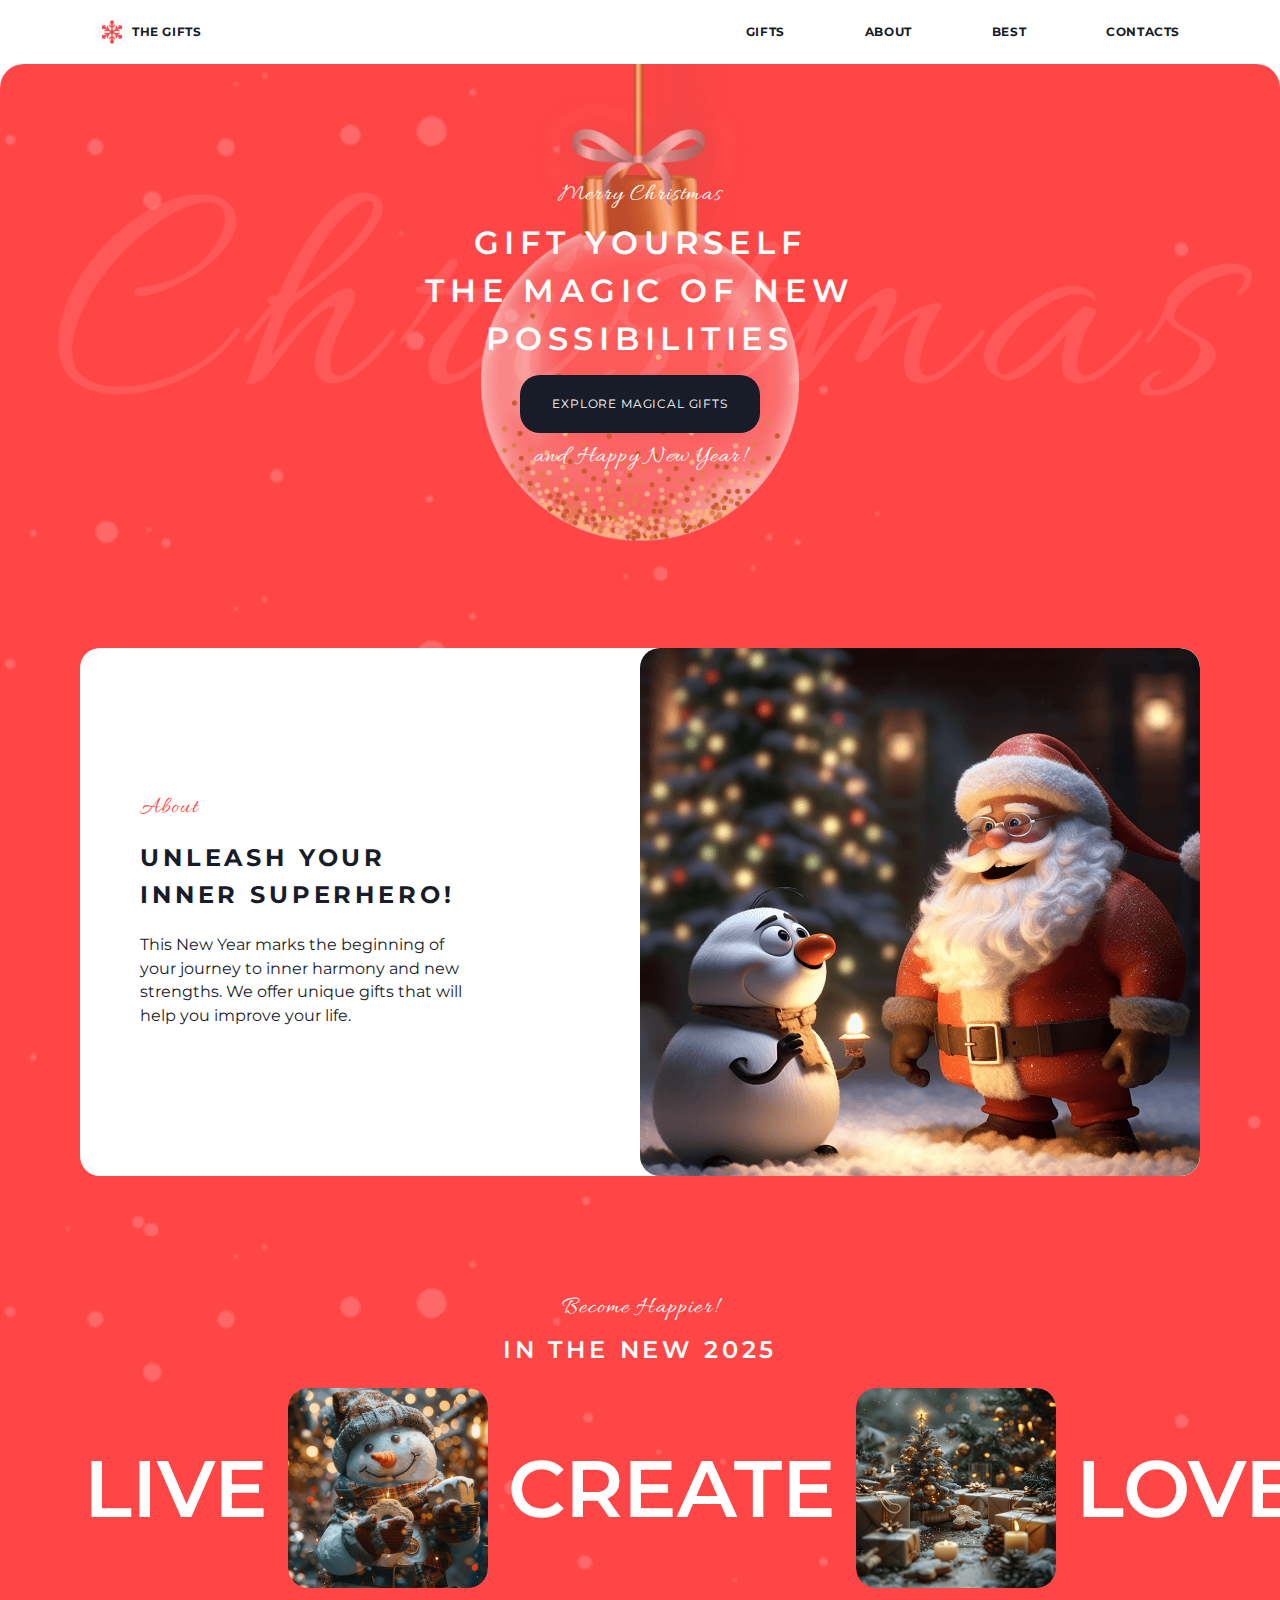
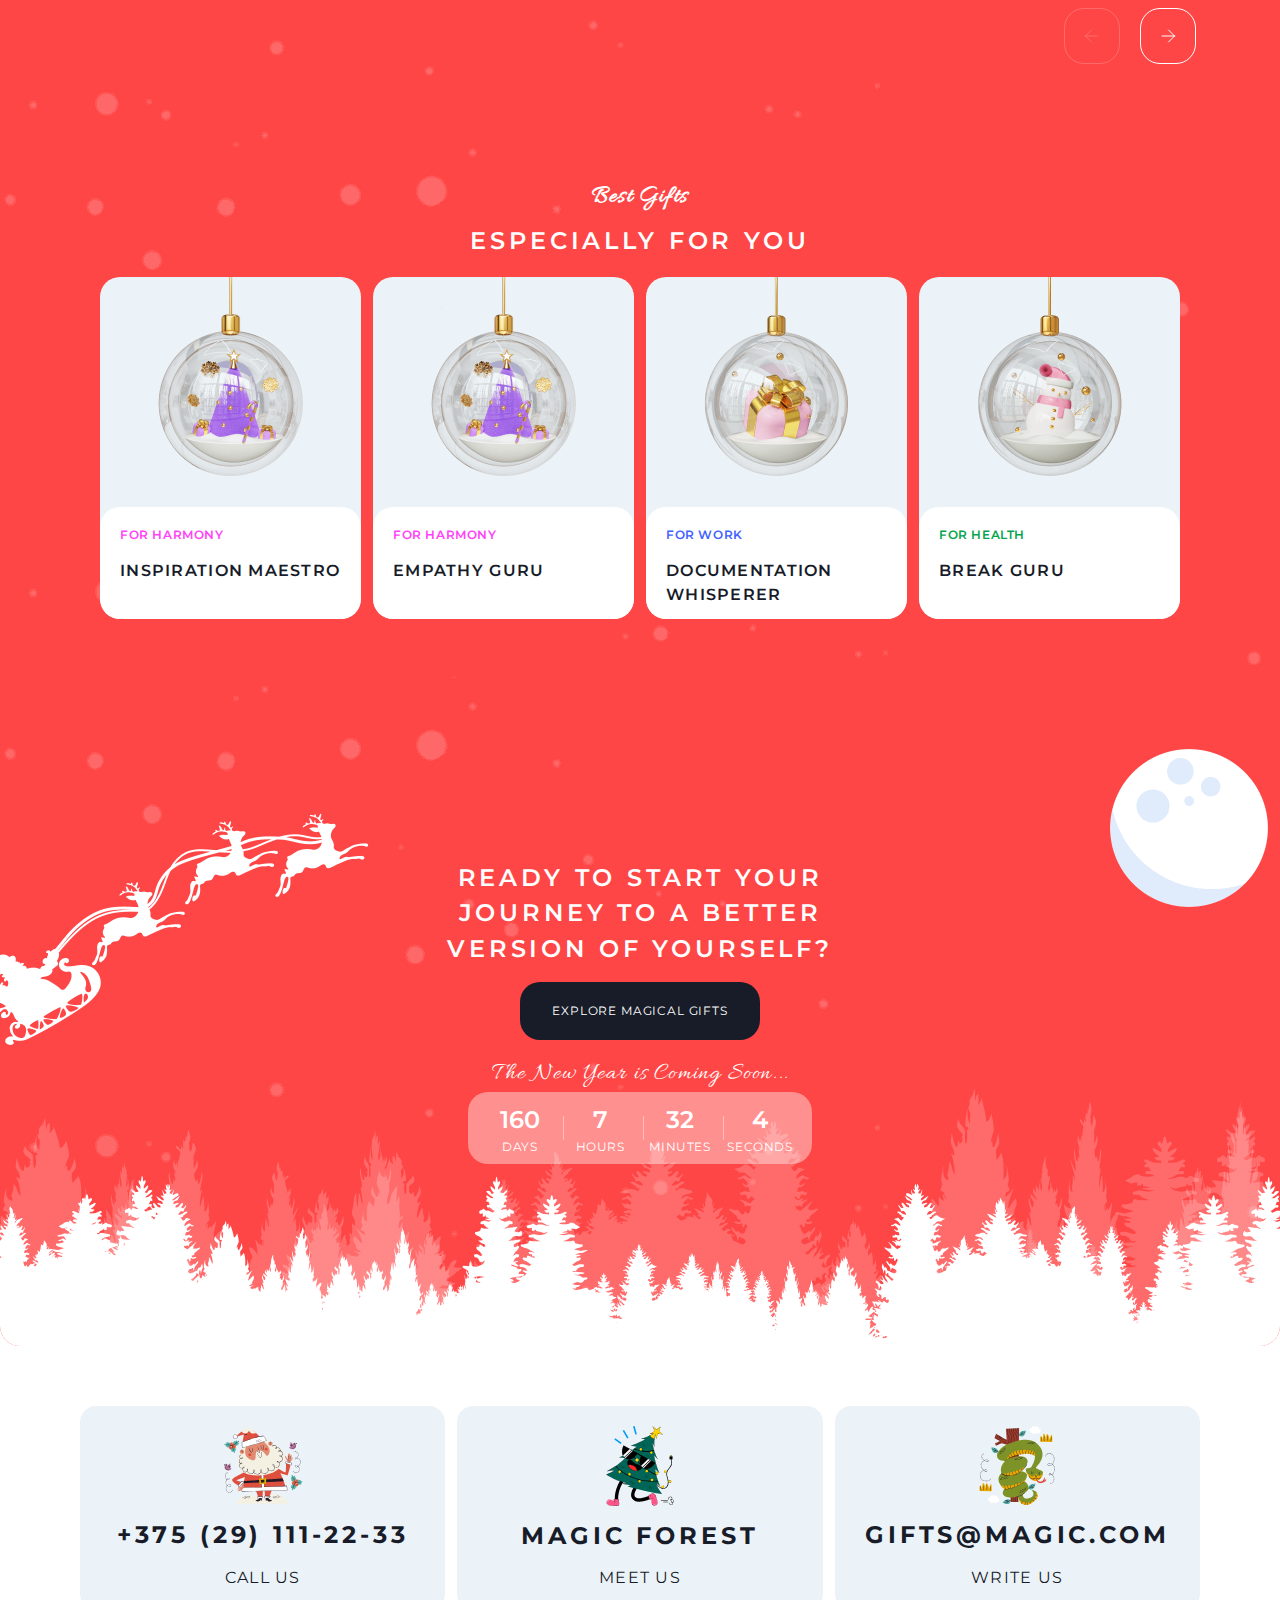
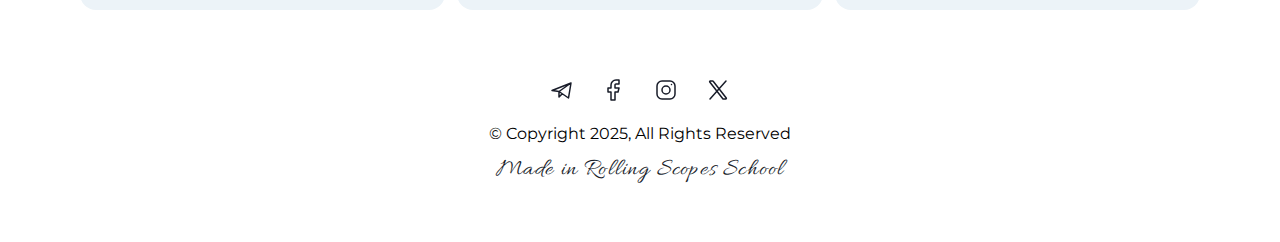
==== index.html @ 82ed0a3a "Add README file" ====
<!doctype html>
<html lang="en">
  <head>
    <meta charset="UTF-8" >
    <meta name="viewport" content="width=device-width, initial-scale=1.0" >
    <title>Christmas Shop</title>
    <link
      rel="icon"
      href="assets/favicon/christmas-wreath.ico"
      type="image/svg+xml"
    >
    <link rel="stylesheet" href="assets/styles/styles.css" >
    <link rel="stylesheet" href="assets/styles/burger-menu.css">
  </head>
  <body>
    <header class="header">
      <div class="header-container">
        <a href="index.html" class="logo">
          <img
            src="assets/images/snowflake.svg"
            alt="snowflake"
            class="logo-icon"
          >
          <span class="logo-text">THE GIFTS</span>
        </a>
        <button class="burger-menu" aria-label="Menu">
          <span class="burger-line"></span>
        </button>
        <nav class="nav-links">
          <a href="gifts.html" class="nav-item">GIFTS</a>
          <a href="#about" class="nav-item">ABOUT</a>
          <a href="#best" class="nav-item">BEST</a>
          <a href="#contacts" class="nav-item">CONTACTS</a>
        </nav>
      </div>
    </header>

    <section class="hero">
      <div class="christmas-ball-image">
        <div class="christmas-ball">
          <span class="merry-christmas">Merry Christmas</span>
          <h1>GIFT YOURSELF<br >THE MAGIC OF NEW<br >POSSIBILITIES</h1>
          <button
            class="btn btn-primary"
            onclick="window.location.href='gifts.html'"
          >
            EXPLORE MAGICAL GIFTS
          </button>
          <span class="new-year">and Happy New Year!</span>
        </div>
      </div>
    </section>

    <section class="about" id="about">
      <div class="about-container">
        <div class="about-text-container">
          <div class="about-text">
            <span class="about-label">About</span>
            <h2>UNLEASH YOUR INNER SUPERHERO!</h2>
            <p>
              This New Year marks the beginning of your journey to inner harmony
              and new strengths. We offer unique gifts that will help you
              improve your life.
            </p>
          </div>
        </div>
        <div class="about-image">
          <img src="assets/images/santa.png" alt="Santa with Snowman" >
        </div>
      </div>
    </section>

    <section class="slider" id="best">
      <div class="slider-header">
        <h3>Become Happier!</h3>
        <h2>IN THE NEW 2025</h2>
      </div>

      <div class="slider-items">
        <span class="slider-word">LIVE</span>
        <div class="slider-image">
          <img src="assets/images/snowman.png" alt="Snowman" >
        </div>

        <span class="slider-word">CREATE</span>
        <div class="slider-image">
          <img src="assets/images/christmas-trees.png" alt="Christmas Trees" >
        </div>

        <span class="slider-word">LOVE</span>
        <div class="slider-image">
          <img
            src="assets/images/christmas-tree-ball.png"
            alt="Christmas Tree Ball"
          >
        </div>
      </div>

      <div class="slider-controls">
        <button class="slider-prev">
          <img src="assets/images/arrow-right.svg" class="slider-arrow arrow-left" alt="Previous" >
        </button>
        <button class="slider-next">
          <img src="assets/images/arrow-right.svg" class="slider-arrow" alt="Next" >
        </button>
      </div>
    </section>

    <section class="special-gifts">
      <div class="special-gifts-container">
        <h3 class="special-gifts-label">Best Gifts</h3>
        <h2 class="special-gifts-title">ESPECIALLY FOR YOU</h2>
      </div>
      <div class="gift-cards">
       
      </div>
    </section>

    <section class="cta">
      <div class="santa-sleigh"></div>

      <div class="cta-content">
        <h2>
          READY TO START YOUR<br >JOURNEY TO A BETTER<br >VERSION OF YOURSELF?
        </h2>

        <div class="cta-button">
          <button
            class="btn btn-primary"
            onclick="window.location.href='gifts.html'"
          >
            EXPLORE MAGICAL GIFTS
          </button>
        </div>

        <div class="countdown-timer-text">The New Year is Coming Soon...</div>

        <div class="countdown-timer">
          <div class="timer-cells">
            <div class="timer-cell">
              <span class="number" id="days"></span>
              <span class="label">DAYS</span>
            </div>

            <div class="timer-cell">
              <span class="number" id="hours"></span>
              <span class="label">HOURS</span>
            </div>

            <div class="timer-cell">
              <span class="number" id="minutes"></span>
              <span class="label">MINUTES</span>
            </div>

            <div class="timer-cell">
              <span class="number" id="seconds"></span>
              <span class="label">SECONDS</span>
            </div>
          </div>
        </div>
      </div>
    </section>

    <footer id="contacts">
      <div class="footer-container">
        <div class="contact-info">
          <a href="tel:+375291112233" class="contact-item">
            <img src="assets/images/santa-claus.svg" alt="Santa Claus" >
            <div class="contact-content">
              <h2>+375 (29) 111-22-33</h2>
            </div>
            <div class="contact-item-text">CALL US</div>
          </a>

          <a
            href="https://maps.google.com/?q=53.893009,27.567444"
            target="_blank"
            class="contact-item"
          >
            <img src="assets/images/christmas-tree.svg" alt="Christmas Tree" >
            <div class="contact-content">
              <h2>MAGIC FOREST</h2>
            </div>
            <div class="contact-item-text">MEET US</div>
          </a>

          <a href="mailto:gifts@magic.com" class="contact-item">
            <img src="assets/images/snake.svg" alt="Snake" >
            <div class="contact-content">
              <h2>GIFTS@MAGIC.COM</h2>
            </div>
            <div class="contact-item-text">WRITE US</div>
          </a>
        </div>
        <div class="social-links-container">
          <div class="social-links">
            <a href="https://t.me/" target="_blank" class="social-link"
              ><img src="assets/images/telegram.svg" alt="Telegram"
            ></a>
            <a href="https://facebook.com/" target="_blank" class="social-link"
              ><img src="assets/images/facebook.svg" alt="Facebook"
            ></a>
            <a href="https://instagram.com/" target="_blank" class="social-link"
              ><img src="assets/images/instagram.svg" alt="Instagram"
            ></a>
            <a href="https://x.com/" target="_blank" class="social-link"
              ><img src="assets/images/X.svg" alt="X"
            ></a>
          </div>
          <div class="copyright">
            <p class="copyright-text">© Copyright 2025, All Rights Reserved</p>
            <a href="https://rs.school" target="_blank" class="school-link"
              >Made in Rolling Scopes School</a
            >
          </div>
        </div>
      </div>
    </footer>
    <script type="module" src="assets/scripts/main.js"></script>
  </body>

  
</html>
---- assets/styles/styles.css ----
@import './base.css';
@import './cards.css';
@import './modal.css';

html {
  scroll-behavior: smooth;
}

body {
  margin: 0 auto;
  padding: 0;
  box-sizing: border-box;
  width: 100%;
  min-width: 320px;
  overflow-x: hidden;
  display: flex;
  flex-direction: column;
  justify-content: center;
  align-items: flex-start;
}

body * {
  box-sizing: border-box;
  font-family: var(--base-font-family);
  margin: 0;
  padding: 0;
}

section {
  background-image: url('../images/bg-snow.png');
  margin: 0;
  padding: 0;
  max-width: 1440px;
  width: 100%;
  scroll-margin-top: 64px;
  margin: 0 auto;
}

.header {
  background-color: var(--static-white);
  max-width: 1440px;
  width: 100%;
  height: 64px;
  padding: 12px 0;
  z-index: 10;
  display: flex;
  justify-content: center;
  margin: 0 auto;
}

.header-container {
  max-width: var(--container-width);
  width: 100%;
  display: flex;
  justify-content: space-between;
  align-items: center;
  padding: 0 80px;
  font-family: var(--h1-font-family);
  font-weight: var(--h1-font-weight);
  text-transform: var(--h1-text-transform);
  font-size: var(--h4-font-size);
  line-height: var(--h4-line-height);
  letter-spacing: var(--h4-letter-spacing);
  width: 100%;
  margin: 0 auto;
}

.logo {
  display: flex;
  justify-content: center;
  align-items: center;
  text-decoration: none;
  color: var(--dark);
  padding: 8px 20px;
}

.logo:hover {
  cursor: pointer;
}

.logo-icon {
  width: 24px;
  height: 24px;
  margin-right: 8px;
}

.logo-text {
  font-weight: 700;
}

nav {
  display: flex;
  justify-content: space-between;
  align-items: center;
  padding: 0;
}

.nav-links {
  display: flex;
  justify-content: space-between;
  align-items: center;
  gap: 8px;
}

.nav-item {
  display: inline-block;
  padding: 12px 20px;
  color: var(--dark);
  text-decoration: none;
  border-radius: 8px;
  font-weight: 700;
  transition: all 0.3s ease;
  line-height: 152%;
  letter-spacing: 16%;
  text-transform: uppercase;
  cursor: pointer;
}

.nav-item:hover {
  background-color: var(--primary-10);
  color: var(--primary);
}

.nav-item.active {
  background-color: var(--primary);
  color: var(--primary);
}

.hero {
  max-width: 1440px;
  height: 524px;
  display: flex;
  justify-content: center;
  align-items: center;
  background-color: var(--primary);
  border-radius: 24px 24px 0 0;
  overflow: hidden;
}

.garland-bg {
  max-width: 1440px;
  position: absolute;
  top: 0;
  left: 0;
  width: 100%;
  height: auto;
  object-fit: cover;
  z-index: 11;
}

.christmas-ball-image {
  position: relative;
  top: 50%;
  left: 50%;
  max-width: 1440px;
  width: 100%;
  transform: translate(-50%, -50%);
  height: 100%;
  background-image: url('../images/bg-ball.png');
  background-size: cover;
  background-position: center;
  background-repeat: no-repeat;
  z-index: 1;
}

.christmas-ball {
  position: relative;
  max-width: 1440px;
  width: 100%;
  height: 404px;
  display: flex;
  flex-direction: column;
  align-items: center;
  justify-content: center;
  text-align: center;
  background-size: cover;
  background-position: center;
  background-repeat: no-repeat;
  margin: auto;
  margin-top: 60px;
  z-index: 12;
  gap: 12px;
}

.merry-christmas,
.new-year {
  font-family: var(--secondary-font-family);
  font-size: 24px;
  font-weight: 400;
  line-height: 100%;
  letter-spacing: 0.05em;
  font-style: normal;
  color: var(--static-white);
}

.christmas-ball h1 {
  color: var(--static-white);
  font-family: var(--base-font-family);
  font-weight: var(--base-font-weight);
  text-transform: var(--base-text-transform);
  font-size: var(--h1-font-size);
  line-height: 1.5em;
  letter-spacing: 0.18em;
}

.btn {
  display: inline-flex;
  align-items: center;
  justify-content: center;
  border: none;
  cursor: pointer;
  transition: all 0.3s ease;
  text-transform: uppercase;
}

.btn-primary {
  background: var(--dark);
  color: var(--static-white);
  border: none;
  padding: 20px 32px;
  border-radius: 20px;
  cursor: pointer;
  transition: all 0.3s ease;
  font-weight: 400;
  font-size: 12px;
  line-height: 152%;
  letter-spacing: 0.07em;
  text-transform: uppercase;
}

.btn-primary:hover {
  background-color: var(--static-white);
  color: var(--dark);
}

.about {
  background-color: var(--primary);
  max-width: 1440px;
  height: 648px;
  padding: 0;
  display: flex;
  justify-content: center;
  align-items: center;
}

.about-container {
  width: 100%;
  border-radius: 20px;
  height: 528px;
  overflow: hidden;
  display: grid;
  grid-template-columns: 1fr 1fr;
  background: var(--static-white);
  margin: 20px 80px;
  padding: 0;
}

.about-text-container {
  height: 100%;
  margin: 0;
  margin-left: 60px;
  margin-right: 60px;
  display: flex;
  justify-content: center;
  align-items: center;
}

.about-text {
  padding: 50px 100px 50px 0px;
  color: var(--dark);
  display: flex;
  flex-direction: column;
  justify-content: center;
  align-items: flex-start;
  gap: 20px;
}

.about-label {
  color: var(--primary);
  font-family: var(--secondary-font-family);
  font-size: 24px;
  font-weight: 400;
  line-height: 100%;
  letter-spacing: 0.05em;
  font-style: normal;
}

.about-text h2 {
  font-size: var(--h2-font-size);
  line-height: var(--h2-line-height);
  letter-spacing: var(--h2-letter-spacing);
}

.about-text p {
  font-size: 16px;
  line-height: 148%;
  font-weight: 400;
  text-transform: none;
}

.about-image {
  width: 100%;
  height: 100%;
}

.about-image img {
  width: 100%;
  height: 100%;
  object-fit: cover;
  border-radius: 20px;
}

.slider {
  background-color: var(--primary);
  display: flex;
  flex-direction: column;
  align-items: center;
  padding: 60px 4px;
  max-width: 1440px;
  height: 488px;
  position: relative;
  overflow: hidden;
  gap: 20px;
}

.slider .slider-header {
  width: 100%;
  display: flex;
  flex-direction: column;
  justify-content: center;
  align-items: center;
  gap: 12px;
}

.slider-header h3 {
  font-family: var(--secondary-font-family);
  font-size: 24px;
  font-weight: 400;
  line-height: 100%;
  letter-spacing: 0.05em;
  font-style: normal;
  color: var(--static-white);
  color: var(--static-white);
  font-weight: normal;
}

.slider-header h2 {
  font-family: var(--base-font-family);
  font-size: var(--h2-font-size);
  line-height: var(--h2-line-height);
  letter-spacing: var(--h2-letter-spacing);
  color: var(--static-white);
  font-weight: var(--base-font-weight);
  text-transform: var(--base-text-transform);
}

.slider-items {
  display: flex;
  gap: 20px;
  transition: transform 0.3s ease-in-out;
  height: 200px;
  position: relative;
  padding: 0 80px;
  justify-content: center;
  align-items: center;
  margin: 0 auto;
  overflow: hidden;
}

.slider-image {
  width: 200px;
  height: 200px;
  border-radius: 20px;
  overflow: hidden;
  position: relative;
}

.slider-image img {
  width: 100%;
  height: 100%;
  border-radius: 20px;
  object-fit: cover;
  overflow: hidden;
  display: block;
  transition: transform 0.3s ease;
}

.slider-word {
  color: var(--static-white);
  font-family: var(--base-font-family);
  font-size: 80px;
  white-space: nowrap;
  font-weight: 600;
  text-transform: var(--base-text-transform);
}

.slider-controls {
  width: calc(100% - 80px);
  margin: 0 auto;
  display: flex;
  justify-content: flex-end;
  align-items: center;
  margin-right: 80px;
  gap: 20px;
}

.slider-prev,
.slider-next {
  width: 56px;
  height: 56px;
  border-radius: 20px;
  border: 0.5px solid var(--static-white);
  color: var(--static-white);
  cursor: pointer;
  transition: all 0.3s ease;
  display: flex;
  align-items: center;
  justify-content: center;
}

.slider-prev,
.slider-next {
  background-color: transparent;
}

.slider-prev.active,
.slider-next.active {
  background-color: transparent;
  border: 1px solid var(--content-bg);
}

.slider-prev.inactive,
.slider-next.inactive {
  opacity: 0.5;
  cursor: not-allowed;
}

.slider-prev img,
.slider-next img {
  width: 24px;
  height: 24px;
  filter: brightness(0) saturate(100%) invert(100%);
}

.slider-prev.active:hover,
.slider-next.active:hover {
  background-color: var(--static-white);
}

.arrow-left {
  transform: rotate(180deg);
}

.special-gifts {
  background-color: var(--primary);
  max-width: 1440px;
  height: 554px;
  display: flex;
  flex-direction: column;
  align-items: center;
  padding-top: 55px;
  gap: 18px;
}

.special-gifts-container {
  display: flex;
  width: 100%;
  flex-direction: column;
  align-items: center;
}

.special-gifts-label {
  font-family: var(--secondary-font-family);
  font-size: 24px;
  line-height: 1.5em;
  letter-spacing: 0.05em;
  color: var(--static-white);
  margin-bottom: 8px;
}

.special-gifts-title {
  font-family: var(--base-font-family);
  font-size: var(--h2-font-size);
  line-height: var(--h2-line-height);
  letter-spacing: var(--h2-letter-spacing);
  color: var(--static-white);
  font-weight: var(--base-font-weight);
  text-transform: var(--base-text-transform);
}

.gift-cards {
  display: grid;
  grid-template-columns: repeat(4, 1fr);
  justify-content: center;
  max-width: 1440px;
  margin: 0 auto;
  padding: 0 20px;
  gap: 12px;
}

.gift-card {
  width: 100%;
  max-width: 310px;
  height: 342px;
  background-color: var(--content-bg);
  color: var(--dark);
  border-radius: 20px;
  overflow: hidden;
  transition: transform 0.3s ease;
  cursor: pointer;
  display: flex;
  flex-direction: column;
  align-items: center;
}

.gift-card:hover {
  color: var(--primary);
}

.gift-card:hover .card-title {
  color: var(--primary);
}

.card-image {
  width: 310px;
  height: 230px;
  overflow: hidden;
}

.card-image img {
  width: 100%;
  height: auto;
  object-fit: cover;
}

.card-content {
  padding: 20px;
  margin: 0;
  display: flex;
  flex-direction: column;
  justify-content: flex-start;
  align-items: flex-start;
  background-color: var(--static-white);
  width: 100%;
  height: 100px;
  border-radius: 20px;
  flex-grow: 1;
}

.card-tag {
  display: inline-block;
  font-size: 12px;
  font-weight: 600;
  letter-spacing: 0.05em;
  line-height: 130%;
  text-transform: uppercase;
  margin-bottom: 8px;
}

.card-tag.work {
  color: var(--tag-purple);
}

.card-tag.health {
  color: var(--tag-green);
}

.card-tag.harmony {
  color: var(--tag-pink);
}

.card-title {
  color: var(--dark);
  margin-bottom: 16px;
  text-transform: uppercase;
  font-style: normal;
  font-family: var(--base-font-family);
  font-size: var(--h3-font-size);
  line-height: var(--h3-line-height);
  letter-spacing: var(--h3-letter-spacing);
  font-weight: var(--base-font-weight);
}

.cta {
  position: relative;
  text-align: center;
  background-color: var(--primary);
  height: 668px;
  max-width: 1440px;
  width: 100%;
  display: flex;
  flex-direction: column;
  justify-content: center;
  align-items: center;
  overflow: hidden;
  margin: auto;
  border-radius: 0 0 20px 20px;
}

.cta-content {
  margin: auto;
  display: flex;
  flex-direction: column;
  justify-content: center;
  align-items: center;
  height: 428px;
}

.cta-button {
  display: flex;
  justify-content: center;
  align-items: center;
  margin: auto;
  margin-top: 16px;
  margin-bottom: 16px;
  position: relative;
  z-index: 10;
}

.santa-sleigh {
  position: absolute;
  height: 100%;
  max-width: 1440px;
  width: 100%;
  background-image: url('../images/bg-forest.png');
  background-size: cover;
  background-position: center;
  background-repeat: no-repeat;
}

.cta h2 {
  font-family: var(--base-font-family);
  font-size: var(--h2-font-size);
  line-height: 148%;
  letter-spacing: var(--h2-letter-spacing);
  font-weight: var(--base-font-weight);
  text-transform: var(--base-text-transform);
  color: var(--static-white);
}

.countdown-timer-text {
  font-family: var(--secondary-font-family);
  font-size: 24px;
  line-height: 1.5em;
  letter-spacing: 0.05em;
  color: var(--static-white);
  margin: 0;
}

.countdown-timer {
  width: 344px;
  height: 72px;
  display: flex;
  align-items: center;
  justify-content: center;
  border-radius: 20px;
  background: var(--static-white-40);
}

.timer-cells {
  display: flex;
  position: relative;
}

.timer-cell:not(:last-child)::after {
  content: '';
  position: absolute;
  right: -4px;
  top: 50%;
  transform: translateY(-50%);
  width: 1px;
  height: 24px;
  background-color: var(--static-white);
  opacity: 0.4;
}

.timer-cell {
  width: 80px;
  height: 80px;
  border-radius: 20px;
  display: flex;
  flex-direction: column;
  justify-content: center;
  align-items: center;
  padding: 16px;
  position: relative;
}

.timer-cell .number {
  font-family: var(--base-font-family);
  font-size: var(--h2-font-size);
  line-height: var(--h2-line-height);
  color: var(--static-white);
  font-weight: var(--base-font-weight);
}

.timer-cell .label {
  font-family: var(--base-font-family);
  font-size: 12px;
  line-height: 130%;
  letter-spacing: 0.05em;
  color: var(--static-white);
  text-transform: uppercase;
}

footer {
  max-width: 1440px;
  width: 100%;
  height: 496px;
  box-sizing: border-box;
  margin: 0 auto;
}

.footer-container {
  background: var(--static-white);
  padding: 60px 80px;
  display: flex;
  flex-direction: column;
  align-items: center;
  gap: 60px;
  box-sizing: border-box;
}

.contact-info {
  display: flex;
  justify-content: space-between;
  align-items: center;
  gap: 12px;
  width: 100%;
  margin: 0 auto;
}

.contact-item {
  flex: 1 1 30%;
  min-width: 0;
  height: 204px;
  display: flex;
  flex-direction: column;
  justify-content: center;
  align-items: center;
  gap: 12px;
  padding: 12px;
  background-color: var(--content-bg);
  color: var(--dark);
  border-radius: 16px;
  text-decoration: none;
  transition: all 0.3s ease;
  cursor: pointer;
}

.contact-item img {
  width: 100%;
  max-width: 80px;
  height: auto;
}

.contact-content {
  display: flex;
  flex-direction: column;
}

.contact-content h2 {
  font-size: var(--h2-font-size);
  line-height: var(--h2-line-height);
  letter-spacing: var(--h2-letter-spacing);
  margin: 0;
}

.contact-item:hover {
  color: var(--primary);
  cursor: pointer;
}

.contact-item-text {
  font-family: var(--base-font-family);
  font-size: var(--h3-font-size);
  line-height: var(--h3-line-height);
  letter-spacing: var(--h3-letter-spacing);
}

.social-links {
  display: flex;
  justify-content: center;
  gap: 12px;
}

.social-link {
  display: flex;
  align-items: center;
  justify-content: center;
  width: 40px;
  height: 40px;
  border-radius: 20px;
  background-color: rgba(255, 255, 255, 0.1);
  transition: all 0.3s ease;
  cursor: pointer;
}

.social-link img {
  width: 24px;
  height: 24px;
  transition: filter 0.3s ease;
}

.social-link:hover img {
  cursor: pointer;
  filter: brightness(0) saturate(100%) invert(32%) sepia(96%) saturate(7152%)
    hue-rotate(343deg) brightness(97%) contrast(100%);
}

.copyright {
  display: flex;
  flex-direction: column;
  align-items: center;
  justify-content: center;
  gap: 12px;
  padding-top: 0px;
}

.copyright-text {
  text-align: center;
  font-size: 16px;
  text-transform: none;
  padding-top: 12px;
  font-weight: 400;
  line-height: 148%;
}

.school-link {
  font-family: var(--secondary-font-family);
  font-size: 24px;
  font-weight: 500;
  line-height: 1em;
  letter-spacing: 0.05em;
  text-transform: none;
  color: var(--dark);
  transition: color 0.3s ease;
  text-decoration: none;
}

.school-link:hover {
  color: var(--primary);
}

html {
  scroll-behavior: smooth;
  scroll-padding-top: 64px;
}

@media screen and (max-width: 1060px) {
  .contact-info {
    flex-direction: column;
  }

  .contact-item {
    width: 100%;
    max-width: none;
  }
}

@media screen and (max-width: 1060px) {
  .header-container {
    padding: 0 8px;
  }

  .nav-links {
    display: none;
  }

  .about-container {
    margin: 20px 8px;
    padding: 0;
  }

  .about-text-container {
    margin-left: 60px;
    margin-right: 0px;
  }

  .about-text {
    padding: 50px 50px 50px 0px;
    gap: 20px;
  }

  .slider {
    padding: 60px 0px;
  }

  .slider-items {
    padding: 0 8px;
  }

  .slider-controls {
    margin-right: 8px;
  }

  .special-gifts {
    height: 100%;
    height: 908px;
  }

  .gift-cards {
    grid-template-columns: 1fr 1fr;
  }

  footer {
    height: 100%;
    height: 928px;
  }

  .footer-container {
    padding: 60px 8px;
  }

  .contact-item {
    padding: 20px 10px;
  }
}

@media screen and (max-width: 767px) {
  .christmas-ball {
    margin-top: 85px;
  }

  .hero {
    height: 572px;
  }

  .christmas-ball-image {
    background-size: cover;
  }

  .about {
    height: 1000px;
  }

  .about-container {
    grid-template-columns: 1fr;
    height: 880px;
  }

  .about-text {
    padding: 60px 0px;
  }

  .about-text-container {
    margin-left: 20px;
  }

  .about-image {
    height: 528px;
  }

  .special-gifts {
    height: 100%;
    height: 1616px;
  }

  .gift-cards {
    grid-template-columns: 1fr;
  }

  .cta {
    height: 100%;
    height: 704px;
  }
}

@media (hover: none) {
  .nav-item:hover,
  .btn-primary:hover,
  .social-link:hover,
  .contact-item:hover,
  .gift-card:hover {
    transform: none;
  }
}
---- assets/styles/burger-menu.css ----
.burger-menu {
  display: none;
  background: none;
  border: none;
  cursor: pointer;
  padding: 0;
  width: 20px;
  height: 20px;
  position: relative;
  z-index: 99;
  margin-right: 10px;
  margin-top: 10px;
}

.burger-line,
.burger-line::before {
  display: block;
  width: 20px;
  height: 1.5px;
  background-color: var(--dark);
  position: absolute;
  transition: transform 0.3s ease-in-out, top 0.3s ease-in-out;
}

.burger-line {
  top: 50%;
  transform: translateY(-50%);
  transition: transform 0.3s ease-in-out;
}

.burger-line::before {
  content: '';
  top: -8px;
  transition: transform 0.3s ease-in-out, top 0.3s ease-in-out;
}

/* Активное состояние (крестик) */
.burger-menu.active .burger-line {
  transform: translateY(-50%) rotate(45deg);
  transition: transform 0.3s ease-in-out;
}

.burger-menu.active .burger-line::before {
  transform: rotate(-90deg);
  top: 0;
  transition: transform 0.3s ease-in-out, top 0.3s ease-in-out;
}

/* Неактивное состояние (бургер) */
.burger-menu:not(.active) .burger-line {
  transform: translateY(-50%) rotate(0);
  transition: transform 0.3s ease-in-out;
}

.burger-menu:not(.active) .burger-line::before {
  transform: rotate(0);
  top: -8px;
  transition: transform 0.3s ease-in-out, top 0.3s ease-in-out;
}

@media (max-width: 768px) {
  .burger-menu {
    display: block;
  }

  .nav-links {
    display: flex;
    position: fixed;
    top: 64px;
    right: -100%;
    width: 100%;
    height: calc(100vh - 64px);
    background-color: var(--static-white);
    flex-direction: column;
    justify-content: center;
    align-items: center;
    transition: right 0.3s ease-in-out;
    z-index: 98;
    gap: 40px;
    padding: 0;
  }

  .nav-links.active {
    right: 0;
  }

  .nav-links a {
    font-size: 18px;
    line-height: 24px;
  }

  body.menu-open {
    overflow: hidden;
  }
}

@media (min-width: 769px) {
  .burger-menu {
    display: none !important;
  }
  
  .nav-links {
    display: flex !important;
    gap: 40px;
  }
}
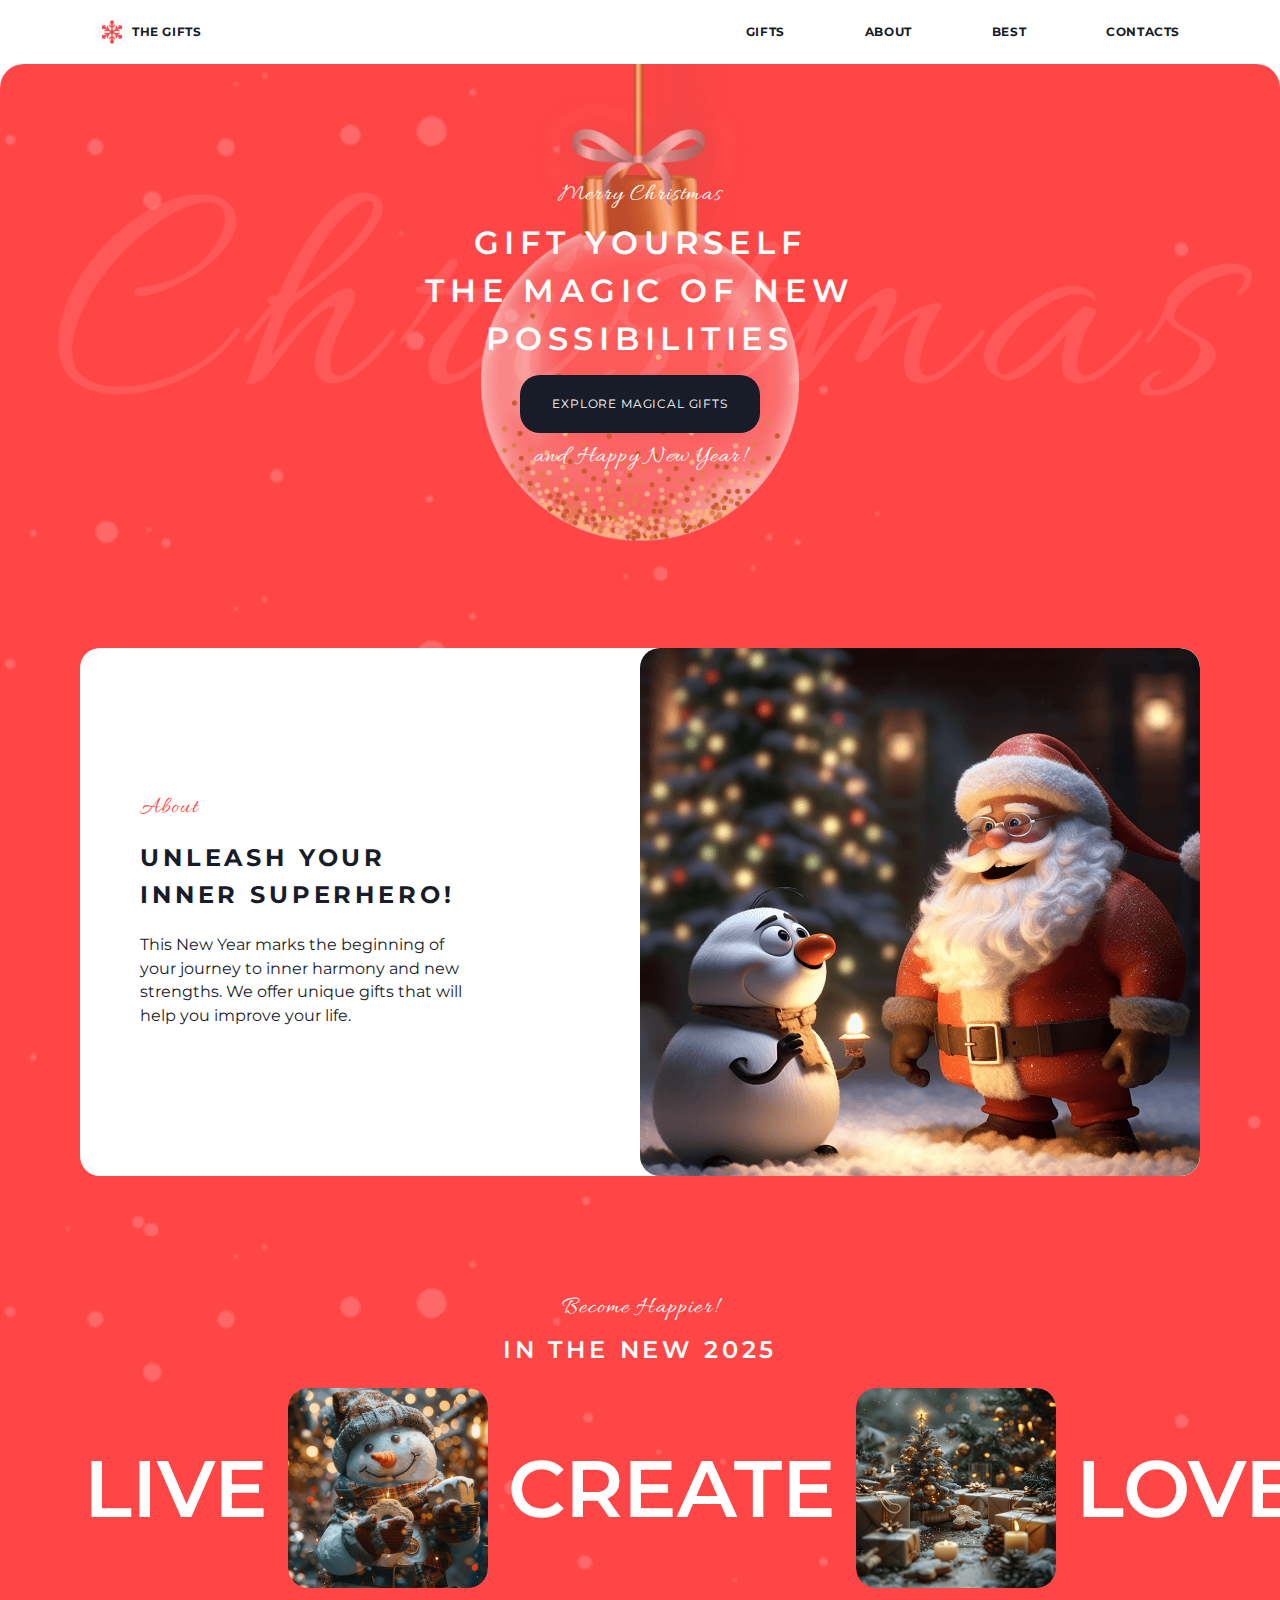
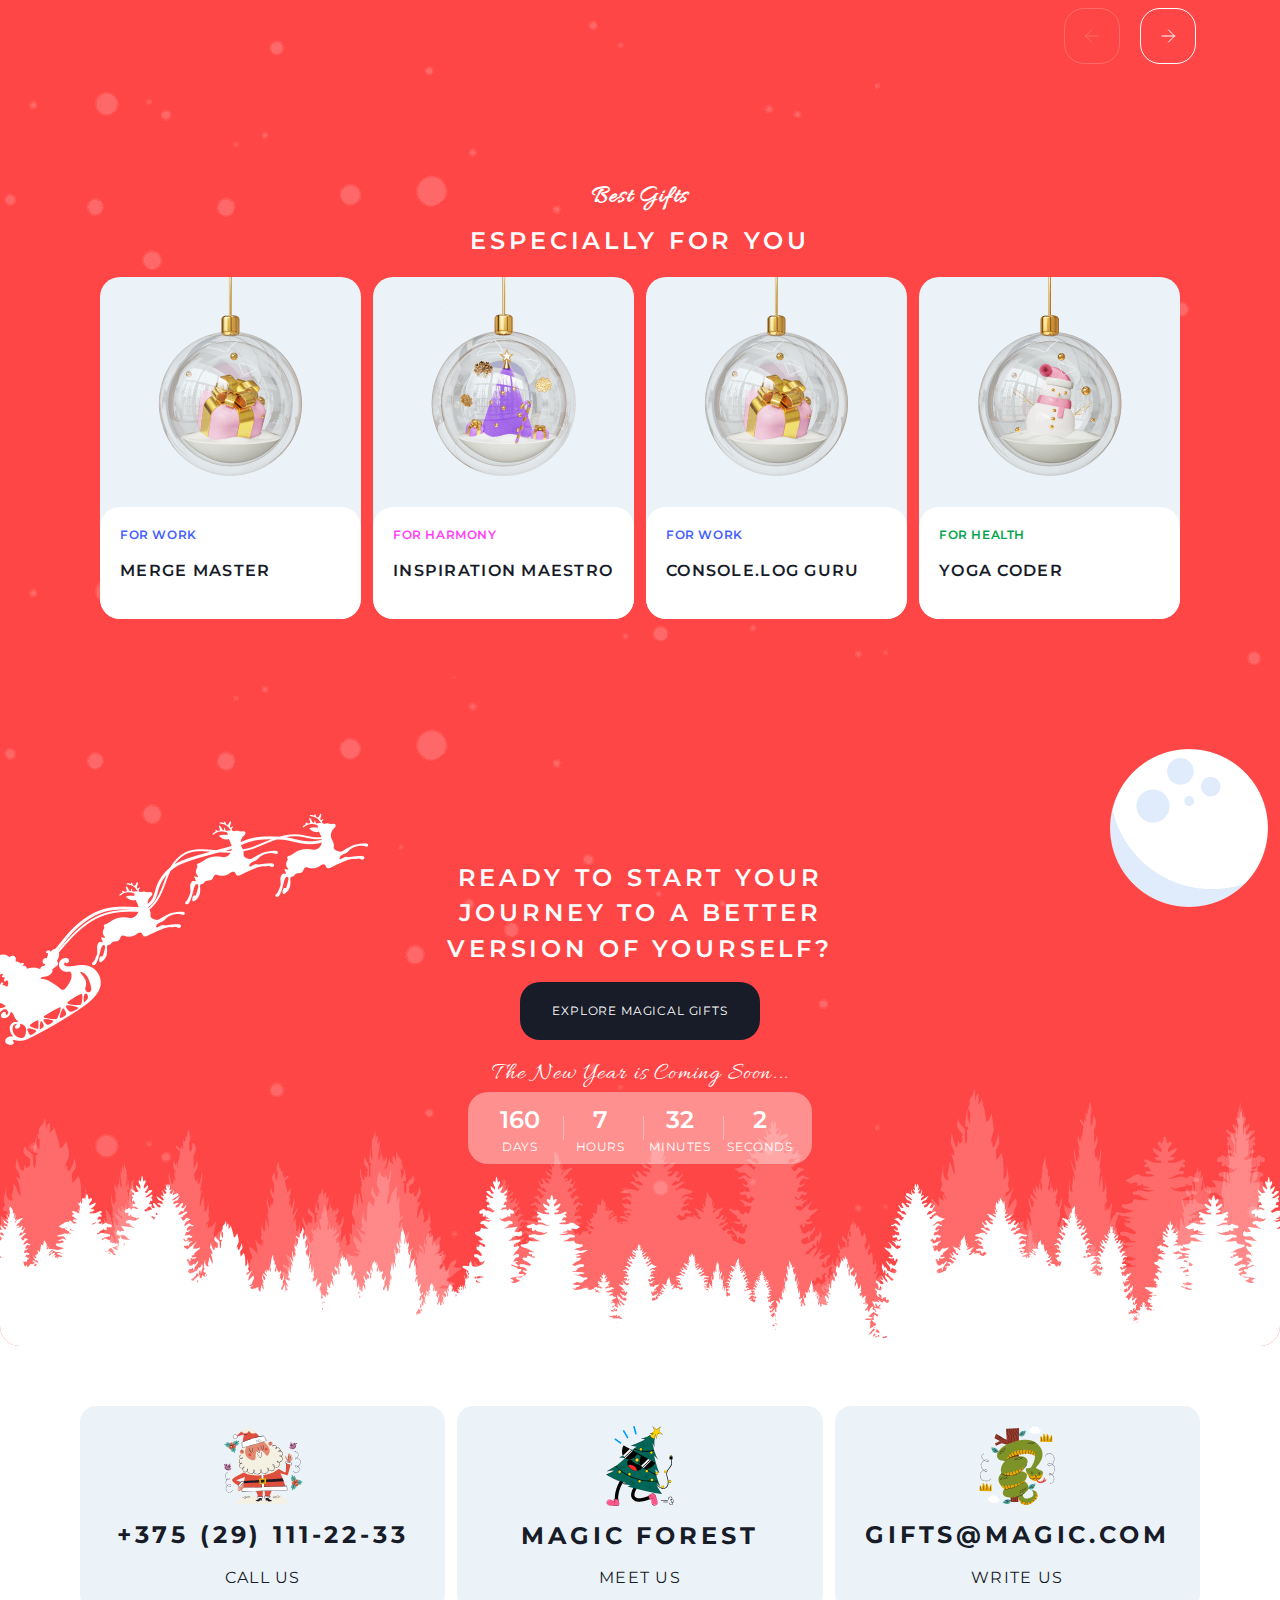
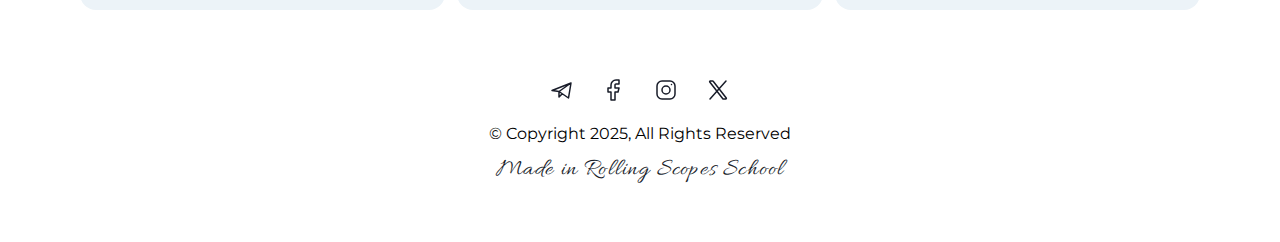
==== commit 43dd8d64: "chore: apply linters" ====
--- a/index.html
+++ b/index.html
@@ -1,16 +1,16 @@
 <!doctype html>
 <html lang="en">
   <head>
-    <meta charset="UTF-8" >
-    <meta name="viewport" content="width=device-width, initial-scale=1.0" >
+    <meta charset="UTF-8" />
+    <meta name="viewport" content="width=device-width, initial-scale=1.0" />
     <title>Christmas Shop</title>
     <link
       rel="icon"
       href="assets/favicon/christmas-wreath.ico"
       type="image/svg+xml"
-    >
-    <link rel="stylesheet" href="assets/styles/styles.css" >
-    <link rel="stylesheet" href="assets/styles/burger-menu.css">
+    />
+    <link rel="stylesheet" href="assets/styles/styles.css" />
+    <link rel="stylesheet" href="assets/styles/burger-menu.css" />
   </head>
   <body>
     <header class="header">
@@ -20,7 +20,7 @@
             src="assets/images/snowflake.svg"
             alt="snowflake"
             class="logo-icon"
-          >
+          />
           <span class="logo-text">THE GIFTS</span>
         </a>
         <button class="burger-menu" aria-label="Menu">
@@ -39,7 +39,7 @@
       <div class="christmas-ball-image">
         <div class="christmas-ball">
           <span class="merry-christmas">Merry Christmas</span>
-          <h1>GIFT YOURSELF<br >THE MAGIC OF NEW<br >POSSIBILITIES</h1>
+          <h1>GIFT YOURSELF<br />THE MAGIC OF NEW<br />POSSIBILITIES</h1>
           <button
             class="btn btn-primary"
             onclick="window.location.href='gifts.html'"
@@ -65,7 +65,7 @@
           </div>
         </div>
         <div class="about-image">
-          <img src="assets/images/santa.png" alt="Santa with Snowman" >
+          <img src="assets/images/santa.png" alt="Santa with Snowman" />
         </div>
       </div>
     </section>
@@ -79,12 +79,12 @@
       <div class="slider-items">
         <span class="slider-word">LIVE</span>
         <div class="slider-image">
-          <img src="assets/images/snowman.png" alt="Snowman" >
+          <img src="assets/images/snowman.png" alt="Snowman" />
         </div>
 
         <span class="slider-word">CREATE</span>
         <div class="slider-image">
-          <img src="assets/images/christmas-trees.png" alt="Christmas Trees" >
+          <img src="assets/images/christmas-trees.png" alt="Christmas Trees" />
         </div>
 
         <span class="slider-word">LOVE</span>
@@ -92,16 +92,24 @@
           <img
             src="assets/images/christmas-tree-ball.png"
             alt="Christmas Tree Ball"
-          >
+          />
         </div>
       </div>
 
       <div class="slider-controls">
         <button class="slider-prev">
-          <img src="assets/images/arrow-right.svg" class="slider-arrow arrow-left" alt="Previous" >
+          <img
+            src="assets/images/arrow-right.svg"
+            class="slider-arrow arrow-left"
+            alt="Previous"
+          />
         </button>
         <button class="slider-next">
-          <img src="assets/images/arrow-right.svg" class="slider-arrow" alt="Next" >
+          <img
+            src="assets/images/arrow-right.svg"
+            class="slider-arrow"
+            alt="Next"
+          />
         </button>
       </div>
     </section>
@@ -111,9 +119,7 @@
         <h3 class="special-gifts-label">Best Gifts</h3>
         <h2 class="special-gifts-title">ESPECIALLY FOR YOU</h2>
       </div>
-      <div class="gift-cards">
-       
-      </div>
+      <div class="gift-cards"></div>
     </section>
 
     <section class="cta">
@@ -121,7 +127,7 @@
 
       <div class="cta-content">
         <h2>
-          READY TO START YOUR<br >JOURNEY TO A BETTER<br >VERSION OF YOURSELF?
+          READY TO START YOUR<br />JOURNEY TO A BETTER<br />VERSION OF YOURSELF?
         </h2>
 
         <div class="cta-button">
@@ -165,7 +171,7 @@
       <div class="footer-container">
         <div class="contact-info">
           <a href="tel:+375291112233" class="contact-item">
-            <img src="assets/images/santa-claus.svg" alt="Santa Claus" >
+            <img src="assets/images/santa-claus.svg" alt="Santa Claus" />
             <div class="contact-content">
               <h2>+375 (29) 111-22-33</h2>
             </div>
@@ -177,7 +183,7 @@
             target="_blank"
             class="contact-item"
           >
-            <img src="assets/images/christmas-tree.svg" alt="Christmas Tree" >
+            <img src="assets/images/christmas-tree.svg" alt="Christmas Tree" />
             <div class="contact-content">
               <h2>MAGIC FOREST</h2>
             </div>
@@ -185,7 +191,7 @@
           </a>
 
           <a href="mailto:gifts@magic.com" class="contact-item">
-            <img src="assets/images/snake.svg" alt="Snake" >
+            <img src="assets/images/snake.svg" alt="Snake" />
             <div class="contact-content">
               <h2>GIFTS@MAGIC.COM</h2>
             </div>
@@ -196,16 +202,16 @@
           <div class="social-links">
             <a href="https://t.me/" target="_blank" class="social-link"
               ><img src="assets/images/telegram.svg" alt="Telegram"
-            ></a>
+            /></a>
             <a href="https://facebook.com/" target="_blank" class="social-link"
               ><img src="assets/images/facebook.svg" alt="Facebook"
-            ></a>
+            /></a>
             <a href="https://instagram.com/" target="_blank" class="social-link"
               ><img src="assets/images/instagram.svg" alt="Instagram"
-            ></a>
+            /></a>
             <a href="https://x.com/" target="_blank" class="social-link"
               ><img src="assets/images/X.svg" alt="X"
-            ></a>
+            /></a>
           </div>
           <div class="copyright">
             <p class="copyright-text">© Copyright 2025, All Rights Reserved</p>
@@ -218,6 +224,4 @@
     </footer>
     <script type="module" src="assets/scripts/main.js"></script>
   </body>
-
-  
 </html>
--- a/assets/styles/burger-menu.css
+++ b/assets/styles/burger-menu.css
@@ -19,7 +19,9 @@
   height: 1.5px;
   background-color: var(--dark);
   position: absolute;
-  transition: transform 0.3s ease-in-out, top 0.3s ease-in-out;
+  transition:
+    transform 0.3s ease-in-out,
+    top 0.3s ease-in-out;
 }
 
 .burger-line {
@@ -31,7 +33,9 @@
 .burger-line::before {
   content: '';
   top: -8px;
-  transition: transform 0.3s ease-in-out, top 0.3s ease-in-out;
+  transition:
+    transform 0.3s ease-in-out,
+    top 0.3s ease-in-out;
 }
 
 /* Активное состояние (крестик) */
@@ -43,7 +47,9 @@
 .burger-menu.active .burger-line::before {
   transform: rotate(-90deg);
   top: 0;
-  transition: transform 0.3s ease-in-out, top 0.3s ease-in-out;
+  transition:
+    transform 0.3s ease-in-out,
+    top 0.3s ease-in-out;
 }
 
 /* Неактивное состояние (бургер) */
@@ -55,7 +61,9 @@
 .burger-menu:not(.active) .burger-line::before {
   transform: rotate(0);
   top: -8px;
-  transition: transform 0.3s ease-in-out, top 0.3s ease-in-out;
+  transition:
+    transform 0.3s ease-in-out,
+    top 0.3s ease-in-out;
 }
 
 @media (max-width: 768px) {
@@ -98,9 +106,9 @@
   .burger-menu {
     display: none !important;
   }
-  
+
   .nav-links {
     display: flex !important;
     gap: 40px;
   }
-} +}
